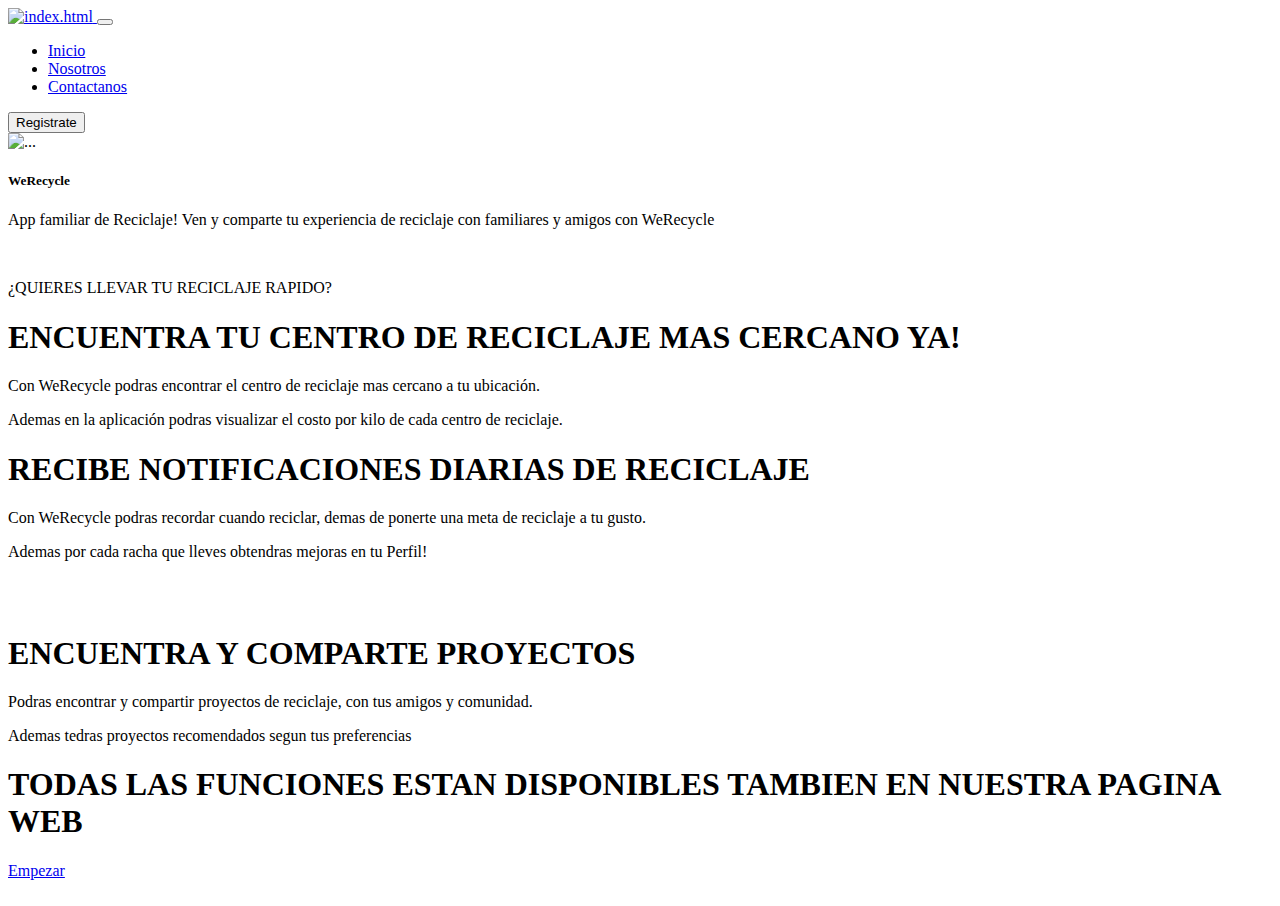
==== public/index.html @ 50270f60 "Add files via upload" ====
<!doctype html>
<html lang="en">
  <head>
    <meta charset="utf-8">
    <meta name="viewport" content="width=device-width, initial-scale=1">
    <title>WeRecycle</title>
    <!--Bootstrap CSS-->
    <link href="https://cdn.jsdelivr.net/npm/bootstrap@5.2.2/dist/css/bootstrap.min.css" rel="stylesheet" integrity="sha384-Zenh87qX5JnK2Jl0vWa8Ck2rdkQ2Bzep5IDxbcnCeuOxjzrPF/et3URy9Bv1WTRi" crossorigin="anonymous">
    <!--Estilo para el index-->
    <link rel="stylesheet" href="css/estilo.css">
    <link rel="preconnect" href="https://fonts.googleapis.com">
    <link rel="preconnect" href="https://fonts.gstatic.com" crossorigin>
    <link href="https://fonts.googleapis.com/css2?family=Nunito:ital,wght@0,300;0,400;0,500;0,600;0,800;1,400;1,500&display=swap" rel="stylesheet">
  </head>
  <body>
    <!-- Menu-->
    <nav class="navbar navbar-expand-lg navbar-dark bg-dark">
        <div class="container">
          <a class="navbar-brand" href="#">
            <img class="logotipo" src="imagenes/log.png" alt="index.html">
          </a>
          <button class="navbar-toggler" type="button" data-bs-toggle="collapse" data-bs-target="#navbarNav" aria-controls="navbarNav" aria-expanded="false" aria-label="Toggle navigation">
            <span class="navbar-toggler-icon"></span>
          </button>
          <div class="collapse navbar-collapse" id="navbarNav">
            <ul class="navbar-nav">
              <li class="nav-item">
                <a class="nav-link active" aria-current="page" href="#">Inicio</a>
              </li>
              <li class="nav-item">
                <a class="nav-link" href="#">Nosotros</a>
              </li>
              <li class="nav-item">
                <a class="nav-link" href="#">Contactanos</a>
              </li>
            </ul>
          </div>
          <form class="d-flex" role="search">
            <button class="btn btn-outline-success" type="submit">Registrate</button> <!--Boton registro-->
          </form>
        </div>
    </nav>

    <!--Slider-->
    
    <div id="carouselExampleSlidesOnly" class="carousel slide" data-bs-ride="carousel">
        <div class="carousel-inner">
          <div class="carousel-item active">
            <img src="imagenes/fondo.png" class="d-block w-100" alt="...">
            <div class="carousel-caption d-none d-md-block">
                <h5>WeRecycle</h5>
                <p>App familiar de Reciclaje! Ven y comparte tu experiencia de reciclaje con familiares y amigos con WeRecycle</p>
            </div>
            </div>
          </div>
         </div>
    </div>
    <!--Main-->
    <main>
        <!--Busqeda de centro-->
        <section id="pantalla-dividida">
            <div class="izquierda">
                <img class ="imagen" src="imagenes/busqueda-logo.png" alt="">
            </div>
            <div class="derecha">
                <p class="texto-bloques">¿QUIERES LLEVAR TU RECICLAJE RAPIDO?</p>
                <h1 class="titulo-bloques">ENCUENTRA TU CENTRO DE RECICLAJE MAS CERCANO YA!</h1>
                <p class="texto-bloques">Con WeRecycle podras encontrar el centro de reciclaje mas cercano a tu ubicación.</p>
                <p class="texto-bloques">Ademas en la aplicación podras visualizar el costo por kilo de cada centro de reciclaje.</p>
            </div>
        </section>
        <!--Notificaciones-->
        <section id="pantalla-dividida">
            <div class="izquierda2">
                <h1 class="titulo-bloques">RECIBE NOTIFICACIONES DIARIAS DE RECICLAJE</h1>
                <p class="texto-bloques">Con WeRecycle podras recordar cuando reciclar, demas de ponerte una meta de reciclaje a tu gusto.</p>
                <p class="texto-bloques">Ademas por cada racha que lleves obtendras mejoras en tu Perfil!</p>
    
            </div>
            <div class="derecha2">
                <img class ="imagen2" src="imagenes/noti.png" alt="">
            </div>
        </section>
        <!--Proyectos-->
        <section id="pantalla-dividida">
            <div class="derecha3">
                <img class ="imagen3" src="imagenes/proyectos.png" alt="">
            </div>
            <div class="izquierda3">
                <h1 class="titulo-bloques">ENCUENTRA Y COMPARTE PROYECTOS</h1>
                <p class="texto-bloques">Podras encontrar y compartir proyectos de reciclaje, con tus amigos y comunidad.</p>
                <p class="texto-bloques">Ademas tedras proyectos recomendados segun tus preferencias</p>
            </div>
        </section>
        <!--Web-->
        <section id="pantalla-dividida">
            <div class="izquierda4">
                <h1 class="titulo-bloques-2">TODAS LAS FUNCIONES ESTAN DISPONIBLES TAMBIEN EN NUESTRA PAGINA WEB</h1>
                <div class="link">                
                    <a class="boton1" href="#">Empezar</a>
                </div>
                
            </div>
            <div class="derecha4">
                <img class ="imagen4" src="imagenes/desk.png" alt="">
            </div>
        </section>
    </main>
    
    <script src="https://cdn.jsdelivr.net/npm/bootstrap@5.2.2/dist/js/bootstrap.bundle.min.js" integrity="sha384-OERcA2EqjJCMA+/3y+gxIOqMEjwtxJY7qPCqsdltbNJuaOe923+mo//f6V8Qbsw3" crossorigin="anonymous"></script>
  </body>
</html>
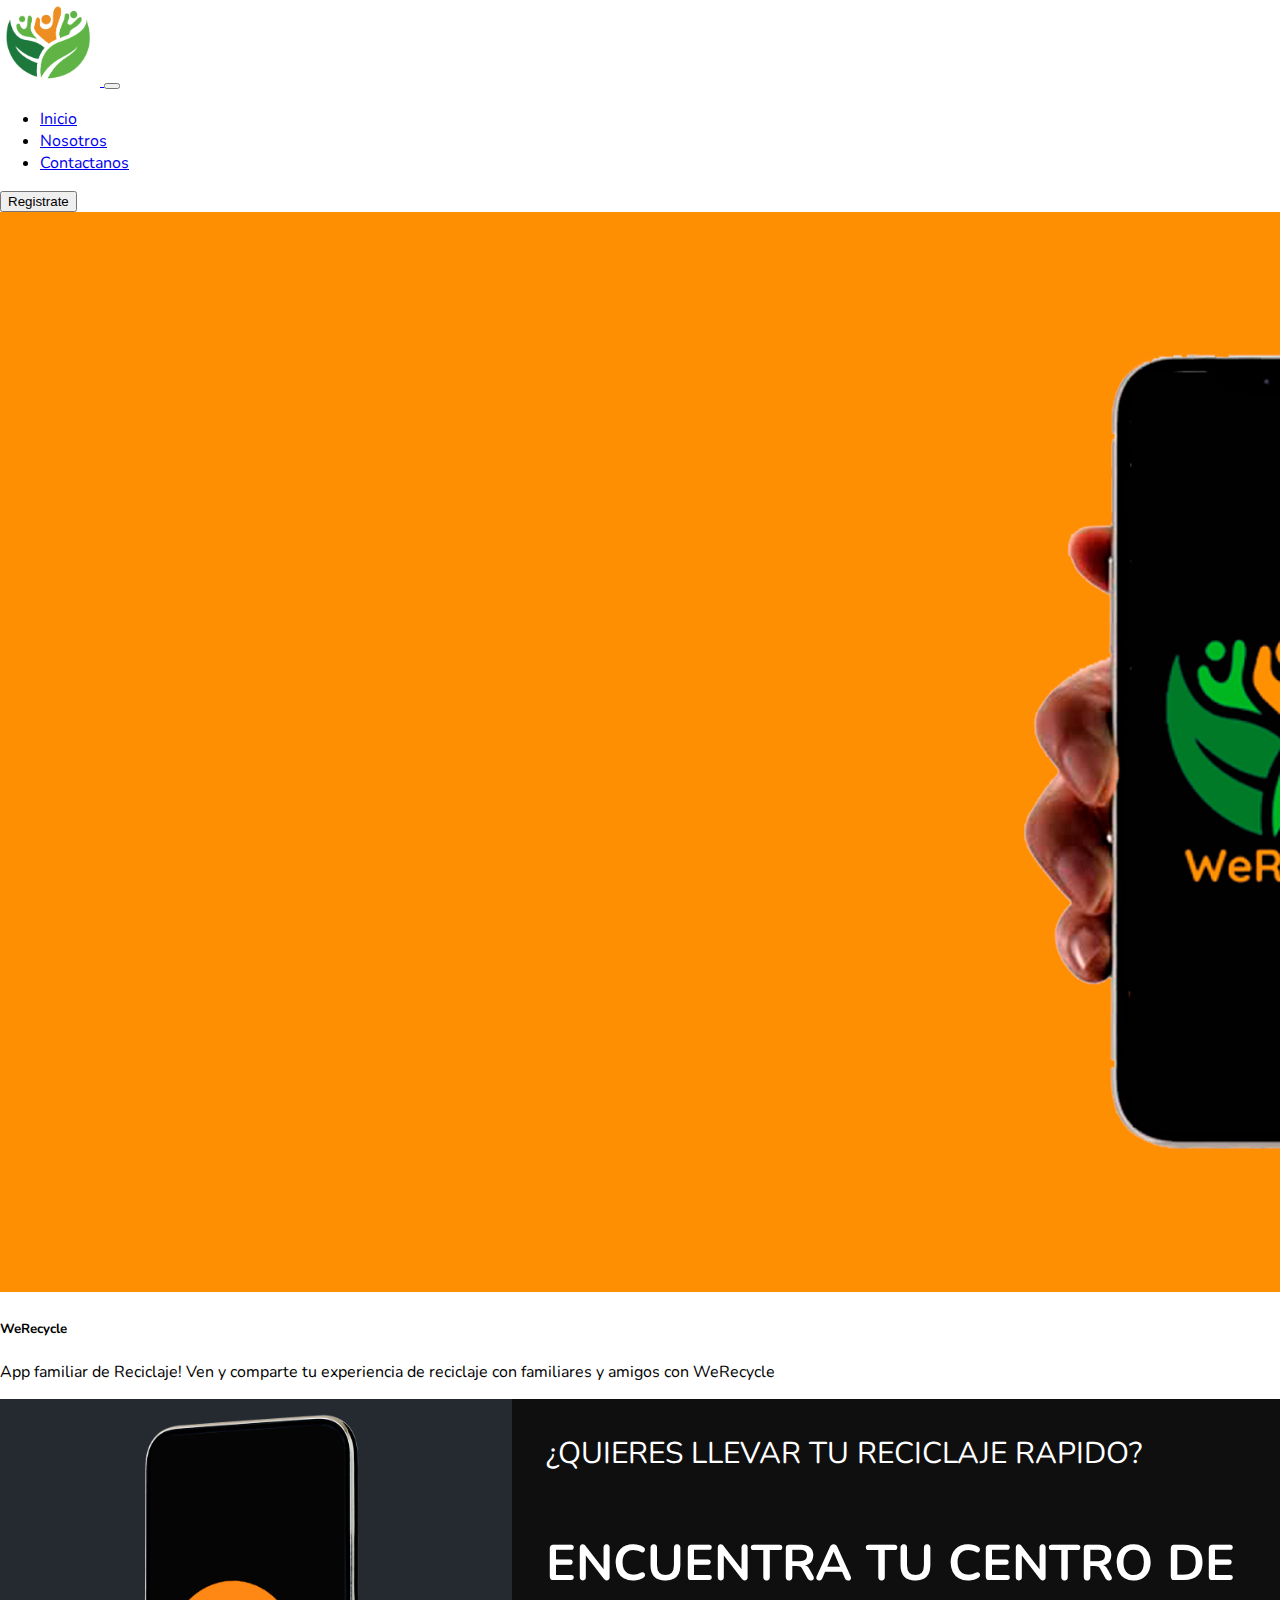
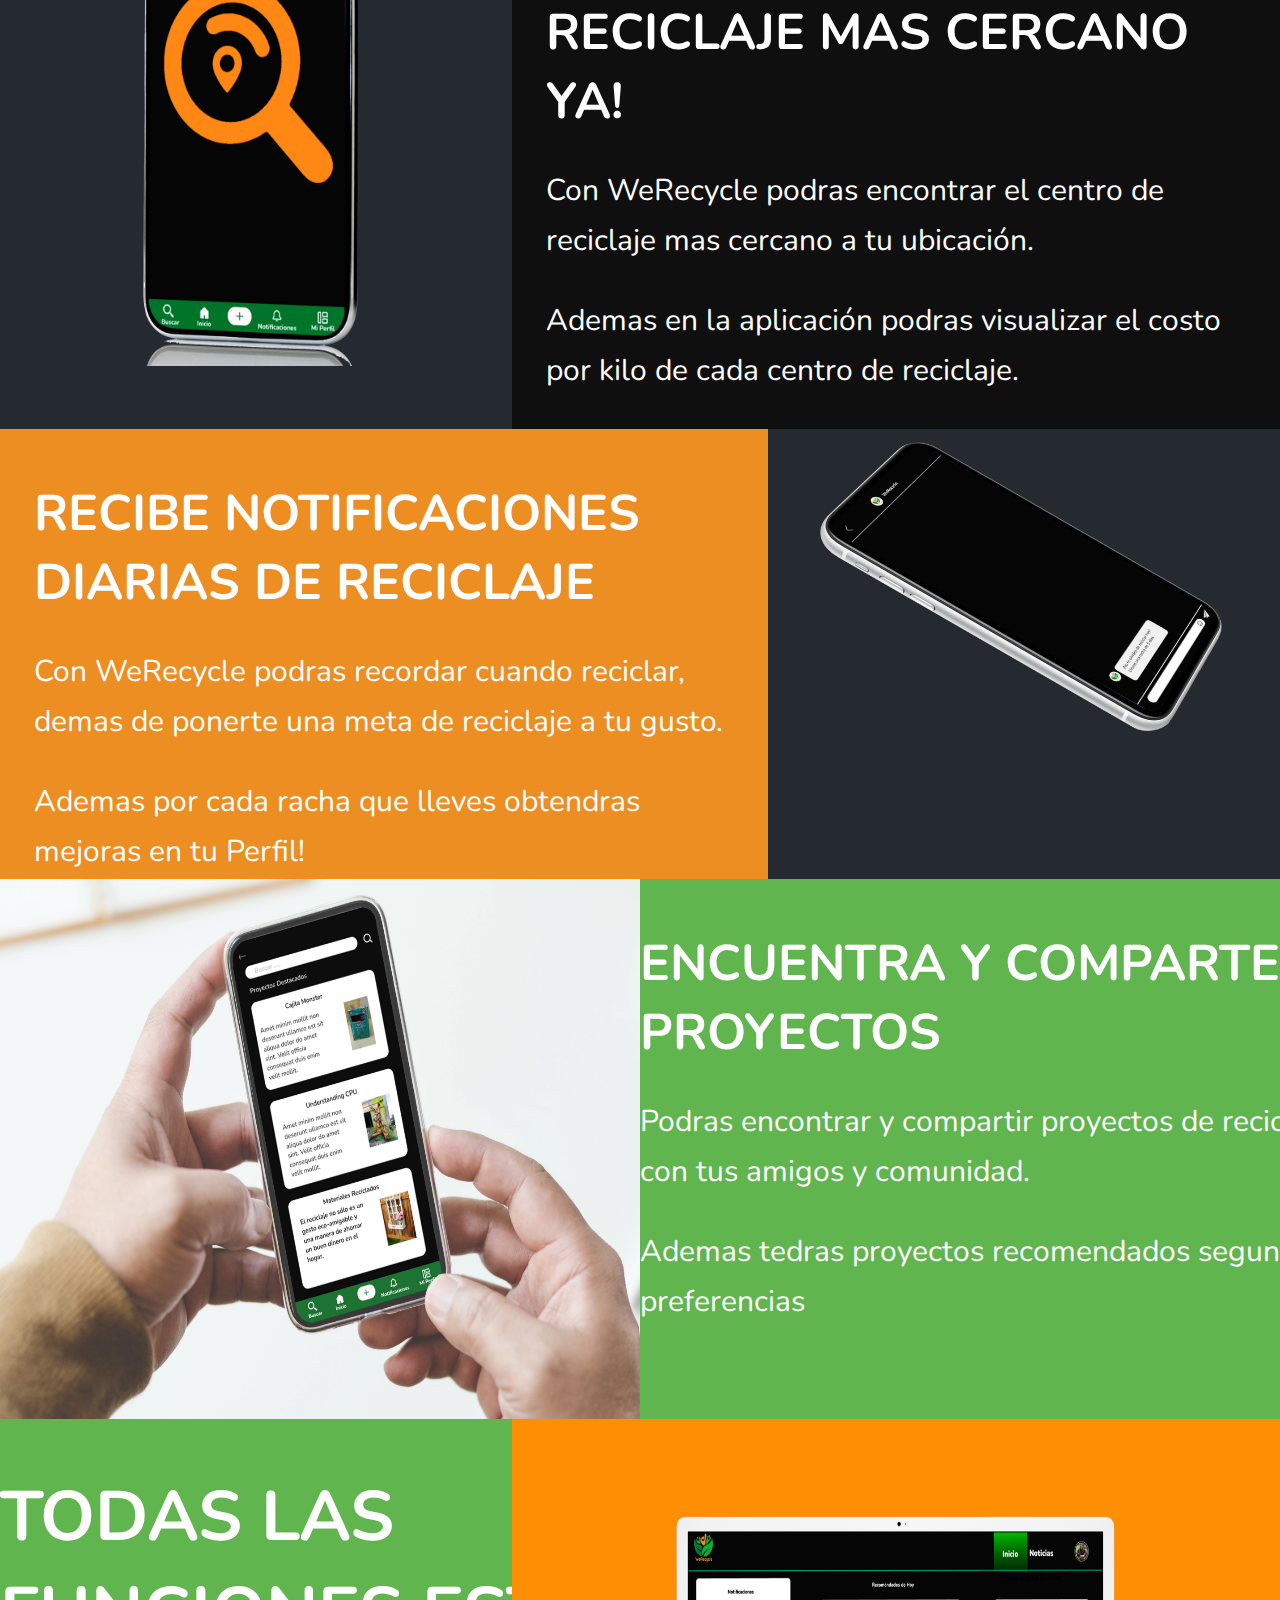
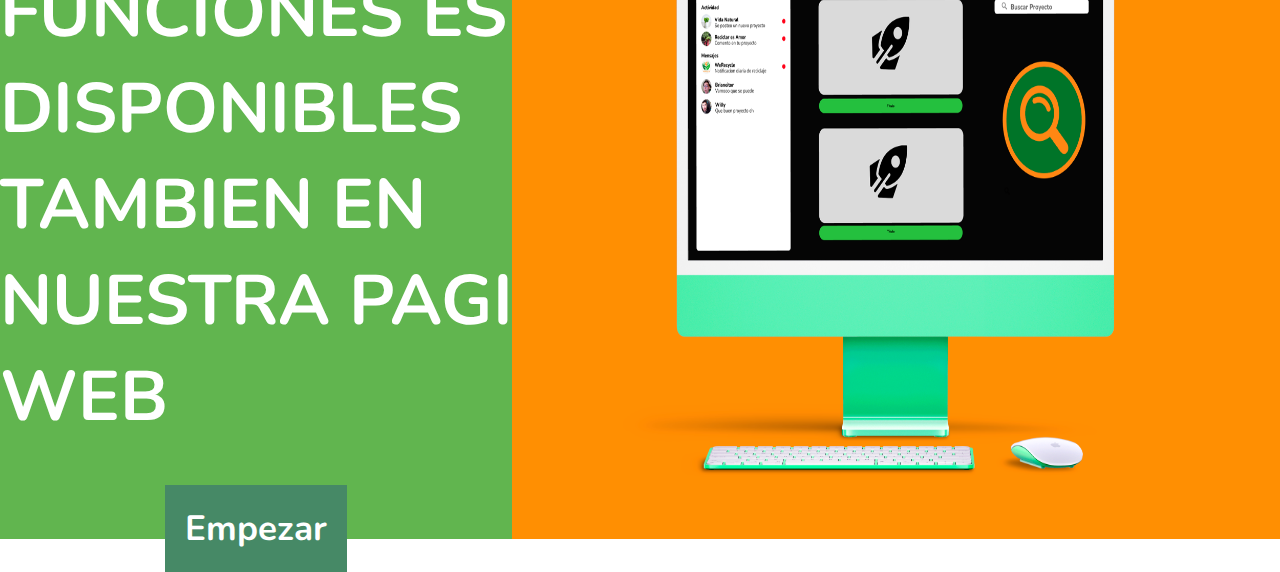
==== commit 4bb510e8: "Update index.html" ====
--- a/public/index.html
+++ b/public/index.html
@@ -7,7 +7,7 @@
     <!--Bootstrap CSS-->
     <link href="https://cdn.jsdelivr.net/npm/bootstrap@5.2.2/dist/css/bootstrap.min.css" rel="stylesheet" integrity="sha384-Zenh87qX5JnK2Jl0vWa8Ck2rdkQ2Bzep5IDxbcnCeuOxjzrPF/et3URy9Bv1WTRi" crossorigin="anonymous">
     <!--Estilo para el index-->
-    <link rel="stylesheet" href="css/estilo.css">
+    <link rel="stylesheet" href="assets/styles/estilo.css">
     <link rel="preconnect" href="https://fonts.googleapis.com">
     <link rel="preconnect" href="https://fonts.gstatic.com" crossorigin>
     <link href="https://fonts.googleapis.com/css2?family=Nunito:ital,wght@0,300;0,400;0,500;0,600;0,800;1,400;1,500&display=swap" rel="stylesheet">
@@ -17,7 +17,7 @@
     <nav class="navbar navbar-expand-lg navbar-dark bg-dark">
         <div class="container">
           <a class="navbar-brand" href="#">
-            <img class="logotipo" src="imagenes/log.png" alt="index.html">
+            <img class="logotipo" src="assets/images/log.png" alt="index.html">
           </a>
           <button class="navbar-toggler" type="button" data-bs-toggle="collapse" data-bs-target="#navbarNav" aria-controls="navbarNav" aria-expanded="false" aria-label="Toggle navigation">
             <span class="navbar-toggler-icon"></span>
@@ -46,7 +46,7 @@
     <div id="carouselExampleSlidesOnly" class="carousel slide" data-bs-ride="carousel">
         <div class="carousel-inner">
           <div class="carousel-item active">
-            <img src="imagenes/fondo.png" class="d-block w-100" alt="...">
+            <img src="assets/images/fondo.png" class="d-block w-100" alt="...">
             <div class="carousel-caption d-none d-md-block">
                 <h5>WeRecycle</h5>
                 <p>App familiar de Reciclaje! Ven y comparte tu experiencia de reciclaje con familiares y amigos con WeRecycle</p>
@@ -60,7 +60,7 @@
         <!--Busqeda de centro-->
         <section id="pantalla-dividida">
             <div class="izquierda">
-                <img class ="imagen" src="imagenes/busqueda-logo.png" alt="">
+                <img class ="imagen" src="assets/images/busqueda-logo.png" alt="">
             </div>
             <div class="derecha">
                 <p class="texto-bloques">¿QUIERES LLEVAR TU RECICLAJE RAPIDO?</p>
@@ -78,13 +78,13 @@
     
             </div>
             <div class="derecha2">
-                <img class ="imagen2" src="imagenes/noti.png" alt="">
+                <img class ="imagen2" src="assets/images/noti.png" alt="">
             </div>
         </section>
         <!--Proyectos-->
         <section id="pantalla-dividida">
             <div class="derecha3">
-                <img class ="imagen3" src="imagenes/proyectos.png" alt="">
+                <img class ="imagen3" src="assets/images/proyectos.png" alt="">
             </div>
             <div class="izquierda3">
                 <h1 class="titulo-bloques">ENCUENTRA Y COMPARTE PROYECTOS</h1>
@@ -102,11 +102,11 @@
                 
             </div>
             <div class="derecha4">
-                <img class ="imagen4" src="imagenes/desk.png" alt="">
+                <img class ="imagen4" src="assets/images/desk.png" alt="">
             </div>
         </section>
     </main>
     
     <script src="https://cdn.jsdelivr.net/npm/bootstrap@5.2.2/dist/js/bootstrap.bundle.min.js" integrity="sha384-OERcA2EqjJCMA+/3y+gxIOqMEjwtxJY7qPCqsdltbNJuaOe923+mo//f6V8Qbsw3" crossorigin="anonymous"></script>
   </body>
-</html>+</html>
--- a/public/assets/styles/estilo.css
+++ b/public/assets/styles/estilo.css
@@ -0,0 +1,138 @@
+@media (prefers-reduced-motion: no-preference) {
+    :root {
+      scroll-behavior: smooth;
+    }
+  }
+body{
+    margin: 0;
+    padding: 0;
+    font-family: "Nunito";
+}
+.logotipo{
+    width: 100px;
+}
+
+.imagen{
+    display: block;
+    width: 50%;
+    height: 90%;
+    position: relative;
+    margin: auto;
+}
+
+.fondo1{
+    background-color: rgb(236, 142, 34);
+}
+
+.imagen2{
+    width: 80%;
+    display: block;
+    margin: auto;
+    
+}
+.imagen3{
+    width: 100%;
+    height:100%;
+    display: block;
+    margin: auto;
+}
+.imagen4{
+    width: 100%;
+    height: 100%;
+    display: block;
+    margin: auto;
+}
+.izquierda{
+    background:rgb(36, 42, 48);
+    height: 70vh;
+    width: 40%;
+}
+.derecha{
+    background-color: rgb(15, 15, 15);
+    background-size: cover;
+    background-position: center;
+    width: 60%;
+    height: 70vh;
+
+}
+.izquierda2{
+    background:rgb(236, 142, 34);
+    height: 50vh;
+    width: 60%;
+}
+.derecha2{
+    background-color: rgb(36, 42, 48);
+    background-size: cover;
+    background-position: center;
+    width: 40%;
+    height: 50vh;
+
+}
+.izquierda3{
+    background:rgb(97, 181, 79);
+    height: 60vh;
+    width: 50%;
+}
+.derecha3{
+    background-color: rgb(36, 42, 48);
+    background-size: cover;
+    background-position: center;
+    width: 50%;
+    height: 60vh;
+
+}
+.izquierda4{
+    background:rgb(97, 181, 79);
+    height: 80vh;
+    width: 40%;
+}
+.derecha4{
+    background-color: rgb(36, 42, 48);
+    background-size: cover;
+    background-position: center;
+    width: 60%;
+    height: 80vh;
+
+}
+#pantalla-dividida{
+    display: flex;
+}
+
+.titulo-bloques{
+    font-size: 50px;
+    color: white;
+    width: 700px;
+    margin: auto;
+    font-weight: bold;
+    margin-top: 50px;
+}
+.texto-bloques{
+    font-size: 30px;
+    color: white;
+    width: 700px;
+    line-height: 50px;
+    margin: auto;
+    margin-top: 30px;
+}
+.titulo-bloques-2{
+    font-size: 70px;
+    color: white;
+    width: 700px;
+    margin: auto;
+    font-weight: bold;
+    margin-top: 50px;
+}
+.link{
+    margin: auto;
+    text-align:center;
+    margin-top: 60px;
+}
+.boton1{
+    background-color: rgb(70, 137, 102);
+    padding: 20px;
+    text-decoration: none;
+    font-size: 35px;
+    color: white;
+    font-weight: bold;
+}
+  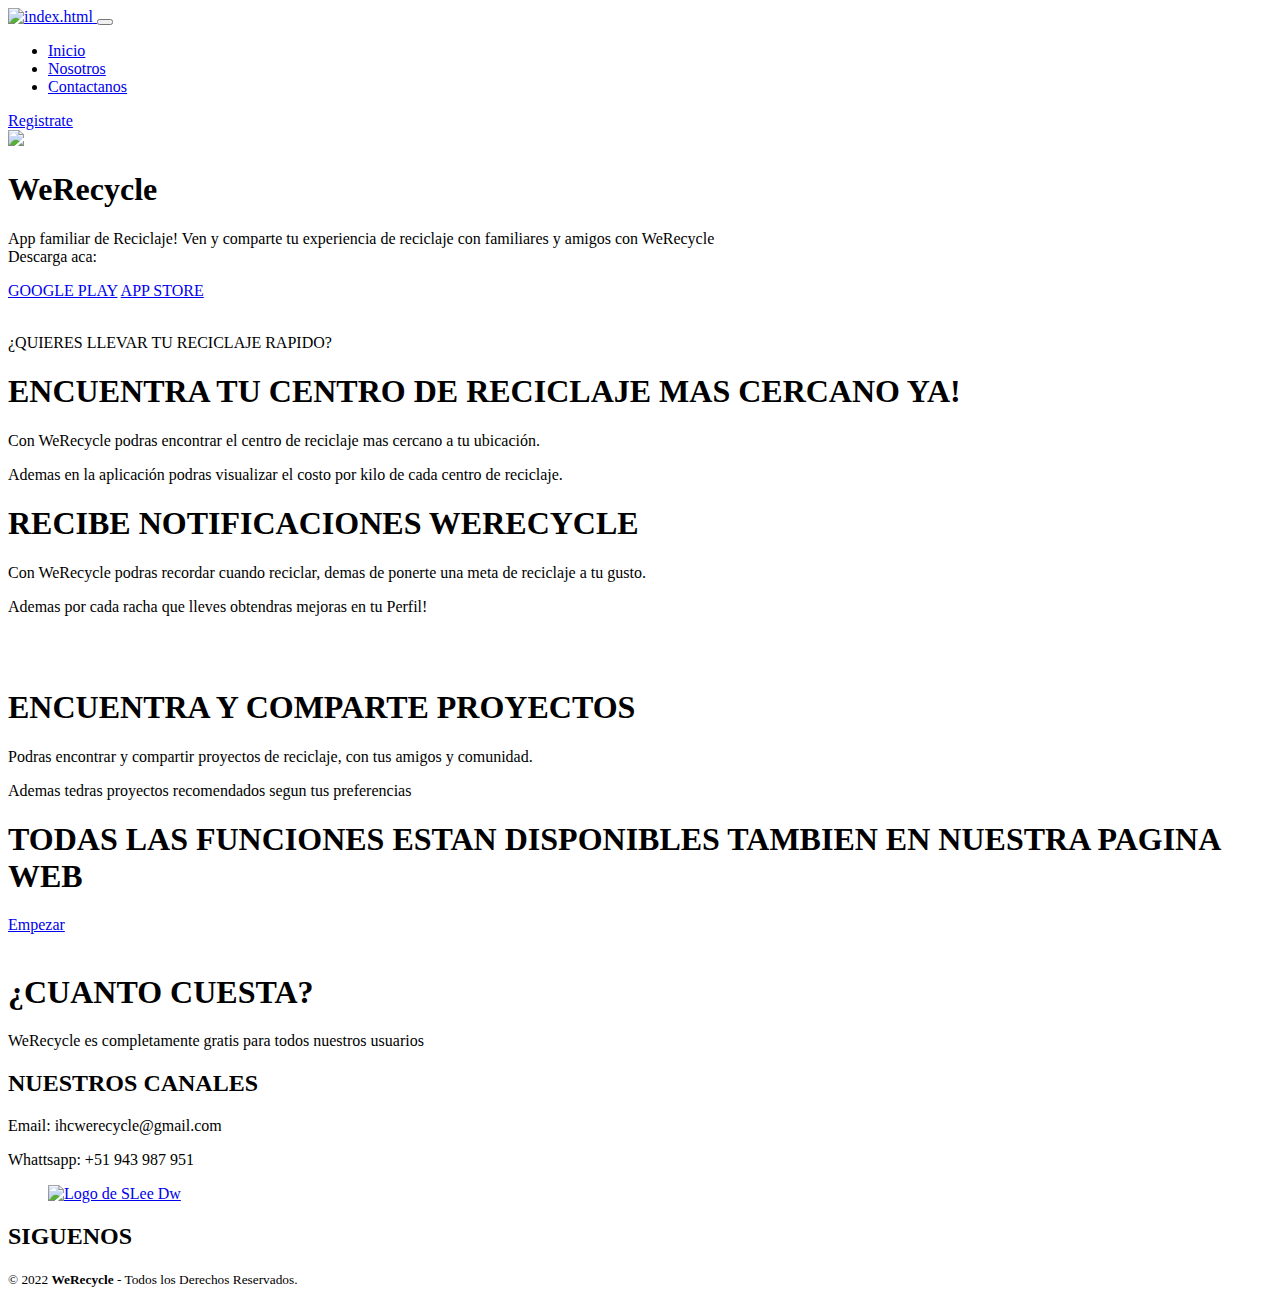
==== commit f0a3e9d8: "Add files via upload" ====
--- a/public/index.html
+++ b/public/index.html
@@ -1,112 +1,193 @@
 <!doctype html>
 <html lang="en">
-  <head>
-    <meta charset="utf-8">
-    <meta name="viewport" content="width=device-width, initial-scale=1">
-    <title>WeRecycle</title>
-    <!--Bootstrap CSS-->
-    <link href="https://cdn.jsdelivr.net/npm/bootstrap@5.2.2/dist/css/bootstrap.min.css" rel="stylesheet" integrity="sha384-Zenh87qX5JnK2Jl0vWa8Ck2rdkQ2Bzep5IDxbcnCeuOxjzrPF/et3URy9Bv1WTRi" crossorigin="anonymous">
-    <!--Estilo para el index-->
-    <link rel="stylesheet" href="assets/styles/estilo.css">
-    <link rel="preconnect" href="https://fonts.googleapis.com">
-    <link rel="preconnect" href="https://fonts.gstatic.com" crossorigin>
-    <link href="https://fonts.googleapis.com/css2?family=Nunito:ital,wght@0,300;0,400;0,500;0,600;0,800;1,400;1,500&display=swap" rel="stylesheet">
-  </head>
-  <body>
-    <!-- Menu-->
-    <nav class="navbar navbar-expand-lg navbar-dark bg-dark">
-        <div class="container">
-          <a class="navbar-brand" href="#">
-            <img class="logotipo" src="assets/images/log.png" alt="index.html">
-          </a>
-          <button class="navbar-toggler" type="button" data-bs-toggle="collapse" data-bs-target="#navbarNav" aria-controls="navbarNav" aria-expanded="false" aria-label="Toggle navigation">
-            <span class="navbar-toggler-icon"></span>
-          </button>
-          <div class="collapse navbar-collapse" id="navbarNav">
-            <ul class="navbar-nav">
-              <li class="nav-item">
-                <a class="nav-link active" aria-current="page" href="#">Inicio</a>
-              </li>
-              <li class="nav-item">
-                <a class="nav-link" href="#">Nosotros</a>
-              </li>
-              <li class="nav-item">
-                <a class="nav-link" href="#">Contactanos</a>
-              </li>
-            </ul>
+
+<head>
+  <meta charset="utf-8">
+  <meta name="viewport" content="width=device-width, initial-scale=1">
+  <title>WeRecycle</title>
+  <!--Bootstrap CSS-->
+  <link href="https://cdn.jsdelivr.net/npm/bootstrap@5.2.2/dist/css/bootstrap.min.css" rel="stylesheet"
+    integrity="sha384-Zenh87qX5JnK2Jl0vWa8Ck2rdkQ2Bzep5IDxbcnCeuOxjzrPF/et3URy9Bv1WTRi" crossorigin="anonymous">
+  <!--Estilo para el index-->
+  <link rel="stylesheet" href="css/estilo.css">
+  <link rel="preconnect" href="https://fonts.googleapis.com">
+  <link rel="preconnect" href="https://fonts.gstatic.com" crossorigin>
+  <link rel="stylesheet" href="https://cdn.jsdelivr.net/npm/bootstrap-icons@1.8.1/font/bootstrap-icons.css">
+  <script src="https://kit.fontawesome.com/eb496ab1a0.js" crossorigin="anonymous"></script>
+  <link
+    href="https://fonts.googleapis.com/css2?family=Nunito:ital,wght@0,300;0,400;0,500;0,600;0,800;1,400;1,500&display=swap"
+    rel="stylesheet">
+    
+</head>
+
+<body>
+  <!-- Menu-->
+  <nav class="navbar navbar-expand-lg navbar-dark bg-dark">
+    <div class="container">
+      <a class="navbar-brand" href="index.html">
+        <img class="logotipo" src="imagenes/log.png" alt="index.html">
+      </a>
+      <button class="navbar-toggler" type="button" data-bs-toggle="collapse" data-bs-target="#navbarNav"
+        aria-controls="navbarNav" aria-expanded="false" aria-label="Toggle navigation">
+        <span class="navbar-toggler-icon"></span>
+      </button>
+      <div class="collapse navbar-collapse" id="navbarNav">
+        <ul class="navbar-nav">
+          <li class="nav-item">
+            <a class="nav-link active" aria-current="page" href="index.html">Inicio</a>
+          </li>
+          <li class="nav-item">
+            <a class="nav-link" href="nosotros.html">Nosotros</a>
+          </li>
+          <li class="nav-item">
+            <a class="nav-link" href="contactanos.html">Contactanos</a>
+          </li>
+        </ul>
+      </div>
+      <form class="d-flex" role="search">
+        <a class="btn btn-success" href="sesion.html" type="button">Registrate</a>
+        <!--Boton registro-->
+      </form>
+    </div>
+  </nav>
+
+  <!--Slider-->
+
+  <main class="main">
+    <section class="main__grid">
+
+      <picture class="main__picture">
+        <source srcset="imagenes/logo-celular2.png" class="main__img" media="(min-width:800px)">
+        <img src="imagenes/logo-celular.png" class="main__img">
+
+      </picture>
+
+      <article class="main__article">
+
+        <div class="main__texts">
+
+          <h1 class="main__title"> WeRecycle</h1>
+          <p class="main__paragraph"> App familiar de Reciclaje!
+            Ven y comparte tu experiencia de reciclaje con familiares y amigos con WeRecycle<br>Descarga aca:
+          </p>
+          <a href="#" class="googleplay">GOOGLE PLAY</a>
+          <a href="#" class="appstore">APP STORE</a>
+        </div>
+        <!--
+        <div class="main__brands">
+
+          <img src="./images/client-databiz.svg" class="main__brand">
+          <img src="./images/client-audiophile.svg" class="main__brand">
+          <img src="./images/client-meet.svg" class="main__brand">
+          <img src="./images/client-maker.svg" class="main__brand">
+
+        </div>
+        -->
+      </article>
+
+    </section>
+  </main>
+  <!--Main-->
+  <main>
+    <!--Busqeda de centro-->
+    <section id="pantalla-dividida">
+      <div class="izquierda">
+        <img class="imagen" src="imagenes/busqueda-logo.png" alt="">
+      </div>
+      <div class="derecha">
+        <div class = "centro">
+        <p class="texto-bloques">¿QUIERES LLEVAR TU RECICLAJE RAPIDO?</p>
+        <h1 class="titulo-bloques">ENCUENTRA TU CENTRO DE RECICLAJE MAS CERCANO YA!</h1>
+        <p class="texto-bloques">Con WeRecycle podras encontrar el centro de reciclaje mas cercano a tu ubicación.</p>
+        <p class="texto-bloques">Ademas en la aplicación podras visualizar el costo por kilo de cada centro de
+          reciclaje.</p>
+        </div>
+      </div>
+    </section>
+    <!--Notificaciones-->
+    <section id="pantalla-dividida">
+      <div class="izquierda2">
+        <div class="centro">
+        <h1 class="titulo-bloques">RECIBE NOTIFICACIONES WERECYCLE</h1>
+        <p class="texto-bloques">Con WeRecycle podras recordar cuando reciclar, demas de ponerte una meta de reciclaje a
+          tu gusto.</p>
+        <p class="texto-bloques">Ademas por cada racha que lleves obtendras mejoras en tu Perfil!</p>
+      </div>
+      </div>
+      <div class="derecha2">
+        <img class="imagen2" src="imagenes/noti.png" alt="">
+      </div>
+    </section>
+    <!--Proyectos-->
+    <section id="pantalla-dividida">
+      <div class="derecha3">
+        <img class="imagen3" src="imagenes/proyectos.png" alt="">
+      </div>
+      <div class="izquierda3">
+        <div class="centro">
+        <h1 class="titulo-bloques">ENCUENTRA Y COMPARTE PROYECTOS</h1>
+        <p class="texto-bloques">Podras encontrar y compartir proyectos de reciclaje, con tus amigos y comunidad.</p>
+        <p class="texto-bloques">Ademas tedras proyectos recomendados segun tus preferencias</p>
+        </div>
+      </div>
+    </section>
+    <!--Web-->
+    <section id="pantalla-dividida">
+      <div class="izquierda4">
+        <div class="centro-2">
+        <h1 class="titulo-bloques-2">TODAS LAS FUNCIONES ESTAN DISPONIBLES TAMBIEN EN NUESTRA PAGINA WEB</h1>
+        <div class="link">
+          <a class="boton1" href="sesion.html">Empezar</a>
+        </div>
+        </div>
+
+      </div>
+      <div class="derecha4">
+        <img class="imagen4" src="imagenes/desk.png" alt="">
+      </div>
+    </section>
+    <!--Gratis-->
+    <section class="free">
+      <div class="contenedor">
+        <div class="centrar">
+          <h1 class="titulo-bloque">¿CUANTO CUESTA?</h1>
+          <p class="texto-bloque">WeRecycle es completamente gratis para todos nuestros usuarios</p>
+        </div>
+      </div>
+    </section>
+  </main>
+  <!--::::Pie de Pagina::::::-->
+<footer class="pie-pagina">
+  <div class="grupo-1">
+      <div class="box">
+          <h2>NUESTROS CANALES</h2>
+          <p>Email: ihcwerecycle@gmail.com</p>
+          <p>Whattsapp: +51 943 987 951</p>
+      </div>
+      <div class="box">
+          <figure>
+              <a href="#">
+                  <img src="imagenes/log.png" alt="Logo de SLee Dw">
+              </a>
+          </figure>
+      </div>
+      <div class="box">
+          <h2>SIGUENOS</h2>
+          <div class="red-social">
+              <a href="#" class="fa fa-facebook"></a>
+              <a href="#" class="fa fa-instagram"></a>
+              <a href="#" class="fa fa-twitter"></a>
+              <a href="#" class="fa fa-youtube"></a>
           </div>
-          <form class="d-flex" role="search">
-            <button class="btn btn-outline-success" type="submit">Registrate</button> <!--Boton registro-->
-          </form>
-        </div>
-    </nav>
+      </div>
+  </div>
+  <div class="grupo-2">
+      <small>&copy; 2022 <b>WeRecycle</b> - Todos los Derechos Reservados.</small>
+  </div>
+</footer>
+  <script src="https://cdn.jsdelivr.net/npm/bootstrap@5.2.2/dist/js/bootstrap.bundle.min.js"
+    integrity="sha384-OERcA2EqjJCMA+/3y+gxIOqMEjwtxJY7qPCqsdltbNJuaOe923+mo//f6V8Qbsw3"
+    crossorigin="anonymous"></script>
+</body>
 
-    <!--Slider-->
-    
-    <div id="carouselExampleSlidesOnly" class="carousel slide" data-bs-ride="carousel">
-        <div class="carousel-inner">
-          <div class="carousel-item active">
-            <img src="assets/images/fondo.png" class="d-block w-100" alt="...">
-            <div class="carousel-caption d-none d-md-block">
-                <h5>WeRecycle</h5>
-                <p>App familiar de Reciclaje! Ven y comparte tu experiencia de reciclaje con familiares y amigos con WeRecycle</p>
-            </div>
-            </div>
-          </div>
-         </div>
-    </div>
-    <!--Main-->
-    <main>
-        <!--Busqeda de centro-->
-        <section id="pantalla-dividida">
-            <div class="izquierda">
-                <img class ="imagen" src="assets/images/busqueda-logo.png" alt="">
-            </div>
-            <div class="derecha">
-                <p class="texto-bloques">¿QUIERES LLEVAR TU RECICLAJE RAPIDO?</p>
-                <h1 class="titulo-bloques">ENCUENTRA TU CENTRO DE RECICLAJE MAS CERCANO YA!</h1>
-                <p class="texto-bloques">Con WeRecycle podras encontrar el centro de reciclaje mas cercano a tu ubicación.</p>
-                <p class="texto-bloques">Ademas en la aplicación podras visualizar el costo por kilo de cada centro de reciclaje.</p>
-            </div>
-        </section>
-        <!--Notificaciones-->
-        <section id="pantalla-dividida">
-            <div class="izquierda2">
-                <h1 class="titulo-bloques">RECIBE NOTIFICACIONES DIARIAS DE RECICLAJE</h1>
-                <p class="texto-bloques">Con WeRecycle podras recordar cuando reciclar, demas de ponerte una meta de reciclaje a tu gusto.</p>
-                <p class="texto-bloques">Ademas por cada racha que lleves obtendras mejoras en tu Perfil!</p>
-    
-            </div>
-            <div class="derecha2">
-                <img class ="imagen2" src="assets/images/noti.png" alt="">
-            </div>
-        </section>
-        <!--Proyectos-->
-        <section id="pantalla-dividida">
-            <div class="derecha3">
-                <img class ="imagen3" src="assets/images/proyectos.png" alt="">
-            </div>
-            <div class="izquierda3">
-                <h1 class="titulo-bloques">ENCUENTRA Y COMPARTE PROYECTOS</h1>
-                <p class="texto-bloques">Podras encontrar y compartir proyectos de reciclaje, con tus amigos y comunidad.</p>
-                <p class="texto-bloques">Ademas tedras proyectos recomendados segun tus preferencias</p>
-            </div>
-        </section>
-        <!--Web-->
-        <section id="pantalla-dividida">
-            <div class="izquierda4">
-                <h1 class="titulo-bloques-2">TODAS LAS FUNCIONES ESTAN DISPONIBLES TAMBIEN EN NUESTRA PAGINA WEB</h1>
-                <div class="link">                
-                    <a class="boton1" href="#">Empezar</a>
-                </div>
-                
-            </div>
-            <div class="derecha4">
-                <img class ="imagen4" src="assets/images/desk.png" alt="">
-            </div>
-        </section>
-    </main>
-    
-    <script src="https://cdn.jsdelivr.net/npm/bootstrap@5.2.2/dist/js/bootstrap.bundle.min.js" integrity="sha384-OERcA2EqjJCMA+/3y+gxIOqMEjwtxJY7qPCqsdltbNJuaOe923+mo//f6V8Qbsw3" crossorigin="anonymous"></script>
-  </body>
-</html>
+</html>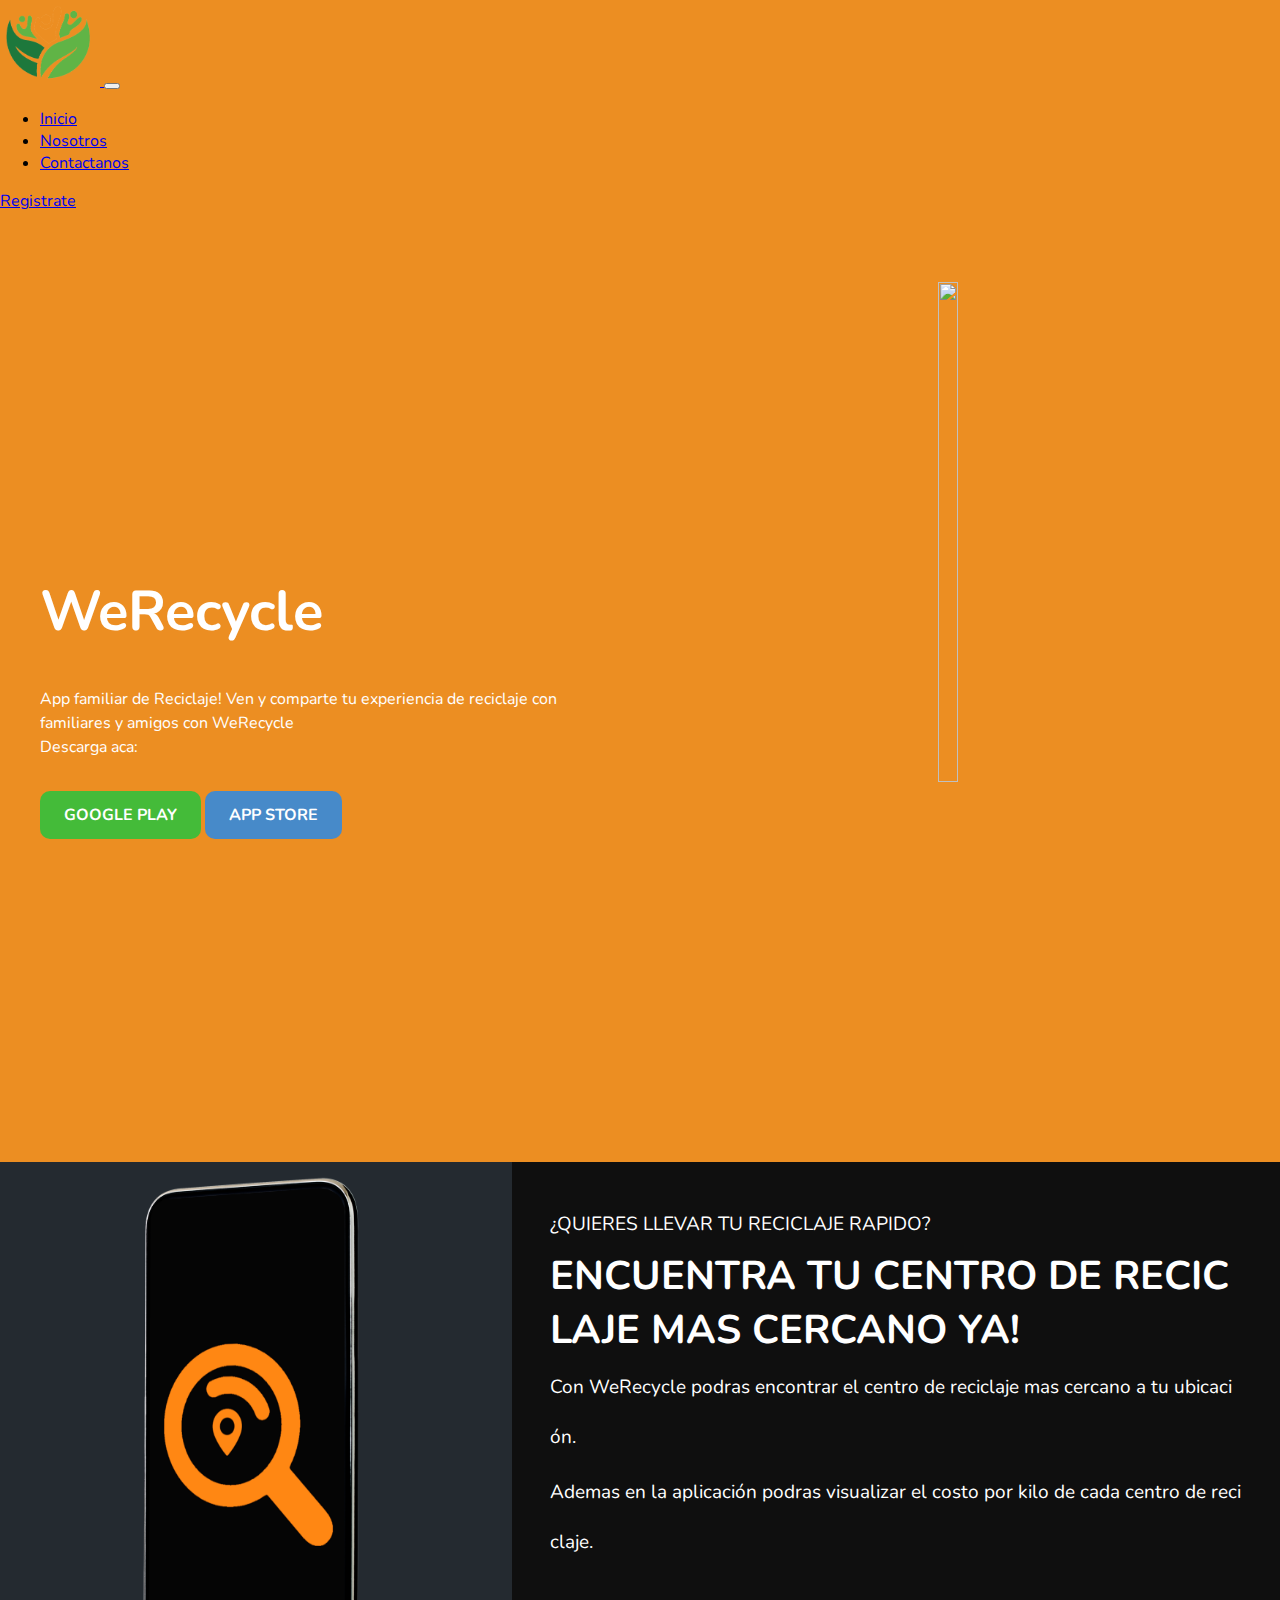
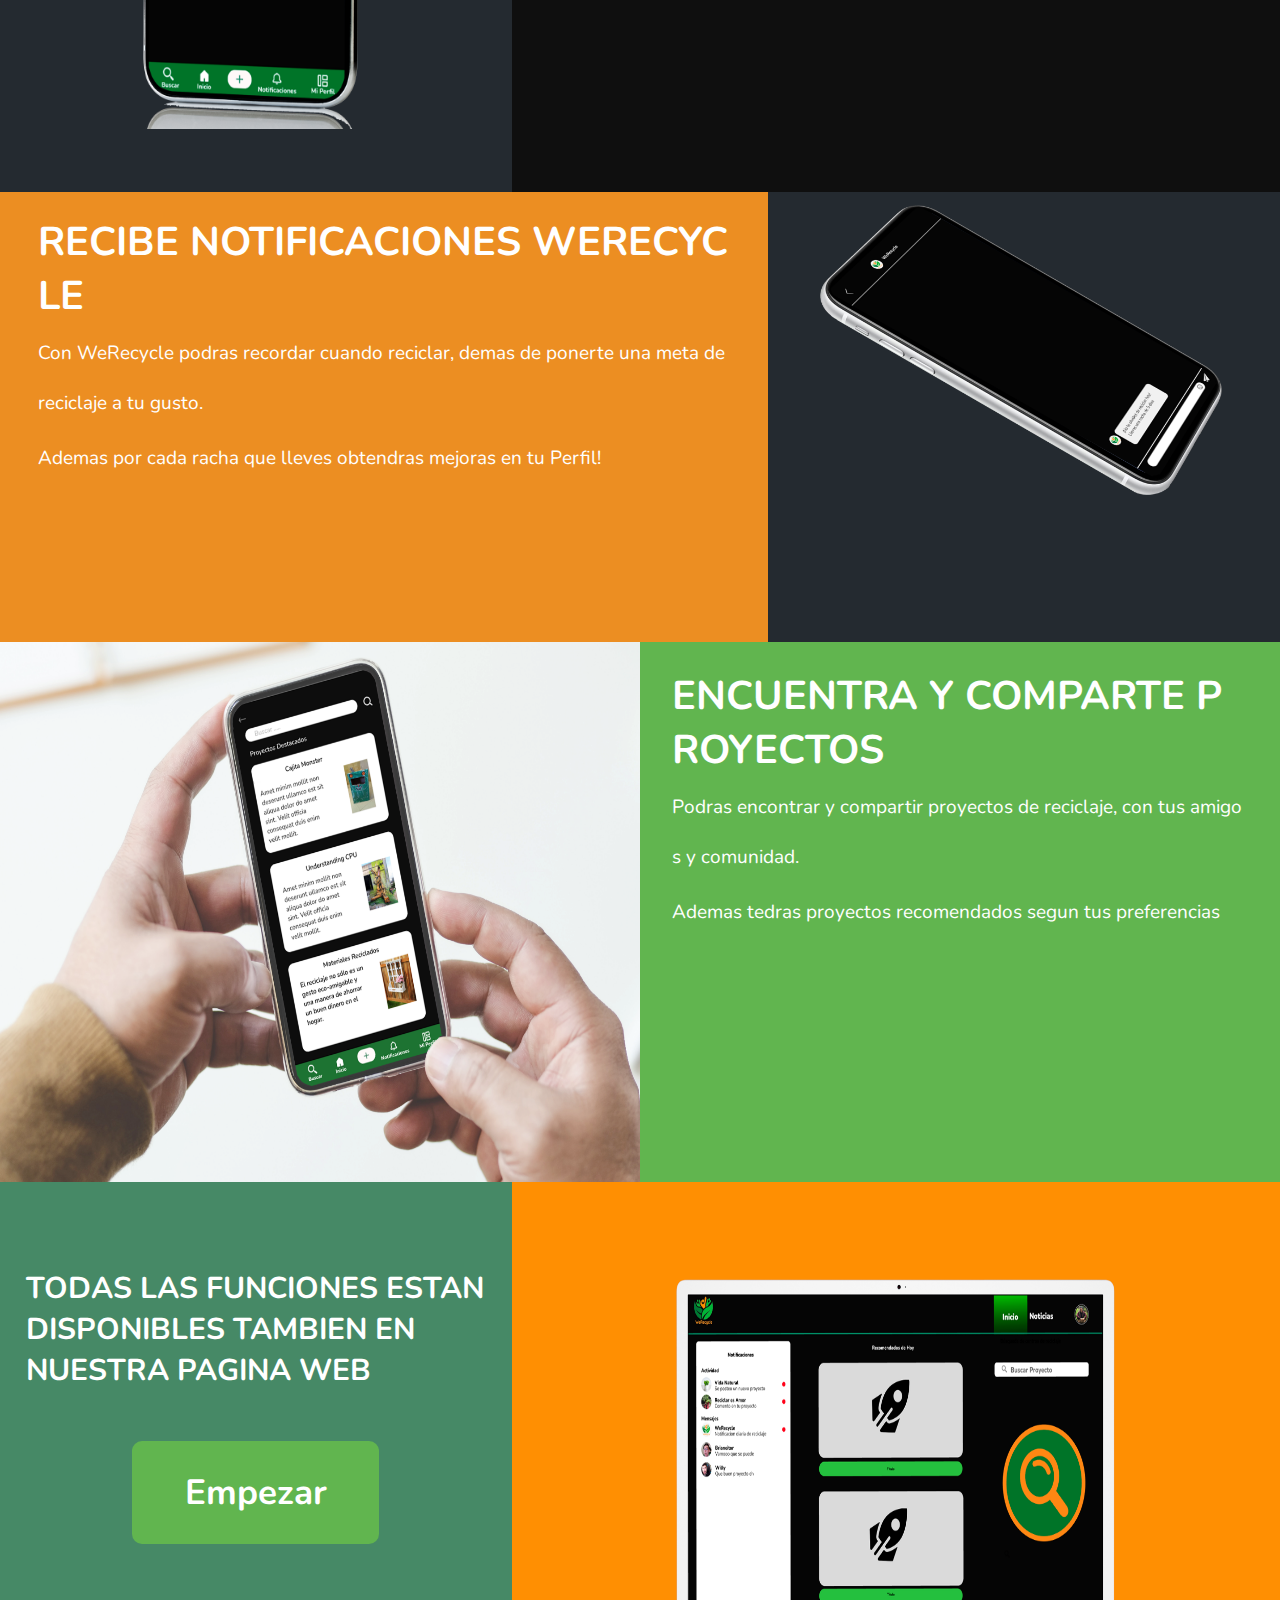
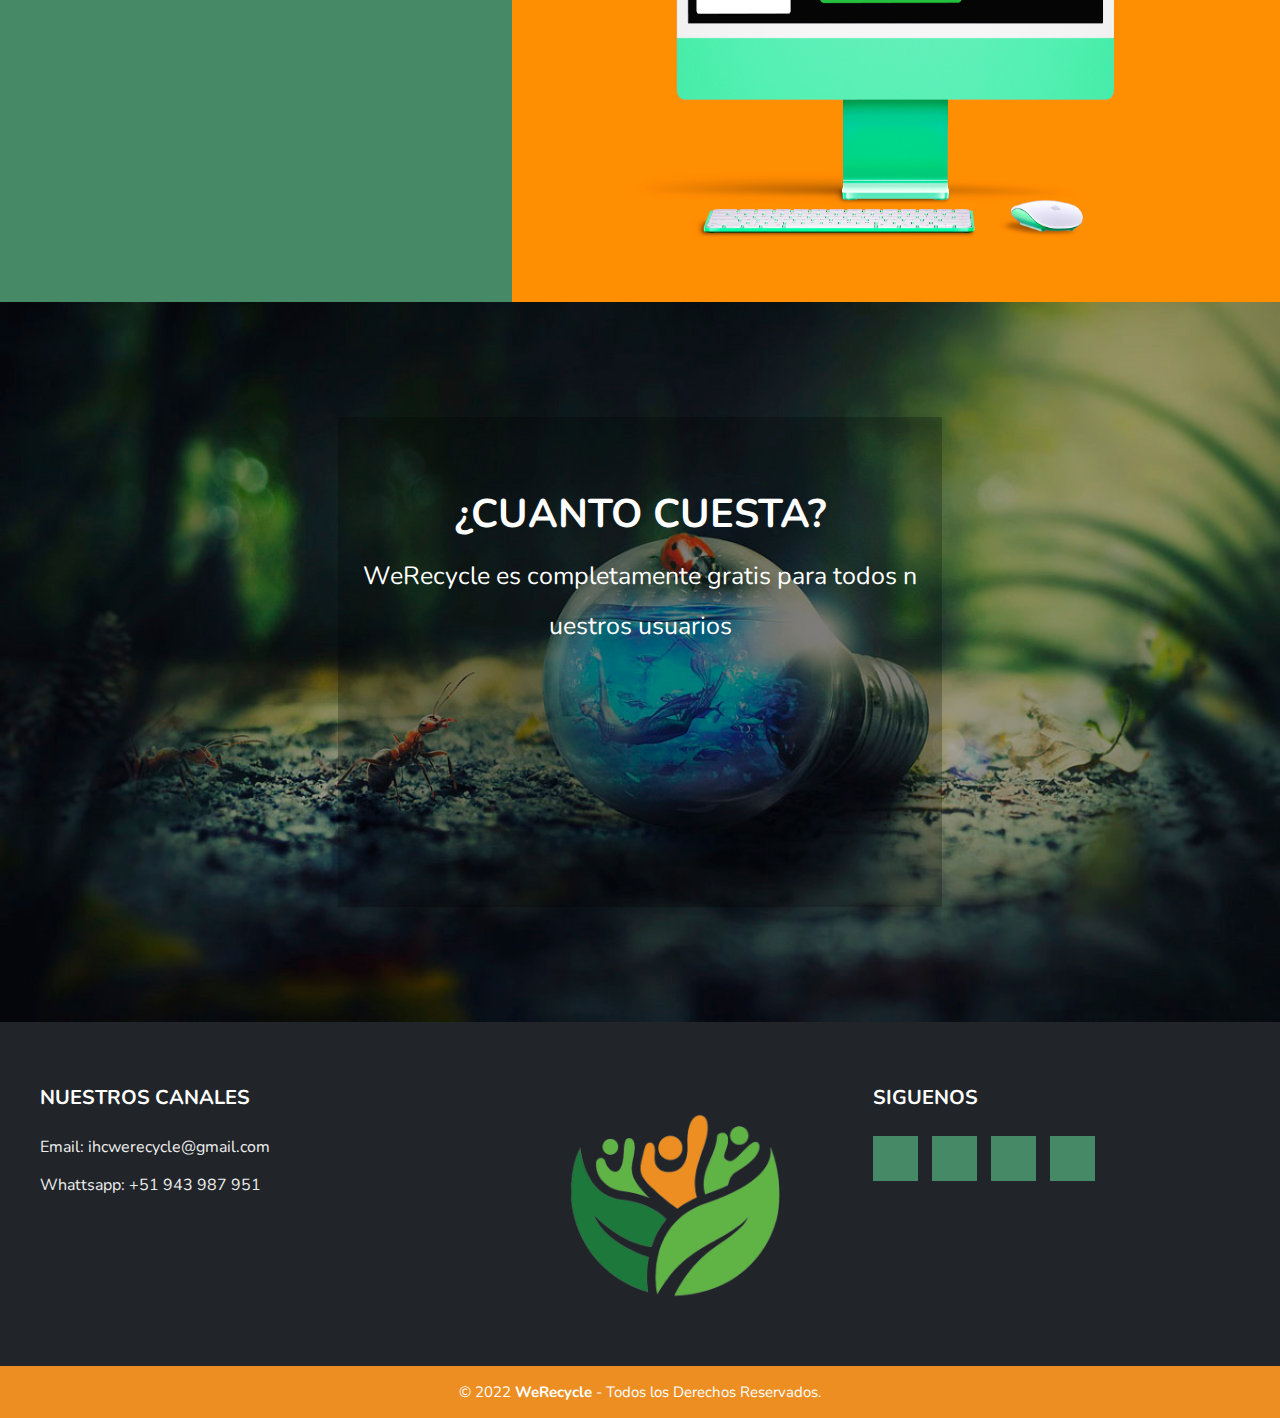
==== commit 9bbf8117: "Update index.html" ====
--- a/public/index.html
+++ b/public/index.html
@@ -73,16 +73,6 @@
           <a href="#" class="googleplay">GOOGLE PLAY</a>
           <a href="#" class="appstore">APP STORE</a>
         </div>
-        <!--
-        <div class="main__brands">
-
-          <img src="./images/client-databiz.svg" class="main__brand">
-          <img src="./images/client-audiophile.svg" class="main__brand">
-          <img src="./images/client-meet.svg" class="main__brand">
-          <img src="./images/client-maker.svg" class="main__brand">
-
-        </div>
-        -->
       </article>
 
     </section>
@@ -190,4 +180,4 @@
     crossorigin="anonymous"></script>
 </body>
 
-</html>+</html>
--- a/public/css/estilo.css
+++ b/public/css/estilo.css
@@ -0,0 +1,502 @@
+@media (prefers-reduced-motion: no-preference) {
+    :root {
+      scroll-behavior: smooth;
+    }
+}
+
+div{
+    white-space: break-word;
+}
+
+/*Pagina inicial*/
+
+.main__grid{
+    overflow: hidden;
+
+    display: grid;
+    grid-template-columns: 5% 1fr 5%;
+    grid-template-areas:
+    "img img img"
+    ".   text . ";
+}
+
+.main__article{
+    padding: 56px 0;
+    text-align: center;
+    grid-area: text;
+}
+
+.main__title{
+    font-size: 2rem;
+    color: white;
+}
+
+.main__paragraph{
+    line-height: 1.5;
+    margin: 1.5em 0;
+    color: white;
+}
+
+.googleplay{
+    background-color: rgb(68, 187, 57);
+    color: #fff;
+    display: inline-block;
+    padding: .8em 1.5em;
+    border-radius: 10px;
+    text-decoration: none;
+    font-weight: 700;
+}
+.appstore{
+    background-color: rgb(71, 138, 201);
+    color: #fff;
+    display: inline-block;
+    padding: .8em 1.5em;
+    border-radius: 10px;
+    text-decoration: none;
+    font-weight: 700;
+}
+
+.main__picture{
+    grid-area: img;
+    max-width: 400px;
+    margin: 0 auto;
+}
+
+.main__img{
+    width: 100%;
+}
+
+.main__brands{
+    display: grid;
+    gap: 1em;
+    grid-auto-flow: column;
+    grid-auto-columns: minmax(30px, 100px);
+    align-items: center;
+    justify-content: space-between;
+    margin: 40px 0 80px;
+}
+
+.main__brand{
+    width: 100%;
+}
+
+@media (min-width:768px) {
+    .main__grid{
+        margin: 0 auto;
+        max-width: 1200px;
+        width: 100%;
+        height: 90vh;
+        gap: 2em;
+        grid-template-columns: 1fr 1fr;
+        grid-template-areas:
+        "text img";
+
+        padding: 70px 0;
+    }
+
+    .main__picture{
+        max-height: 500px;
+    }
+
+    .main__img{
+        height: 100%;
+    }
+
+    .main__article{
+        text-align: left;
+        padding: 0;
+        display: flex;
+        flex-direction: column;
+    }
+
+    .main__brands{
+        margin: auto 0 0 0;
+    }
+    
+
+    .main__texts{
+        margin: auto 0;
+    }
+
+    .main__title{
+        font-size: 3.5rem;
+    }
+
+    .main__paragraph{
+        margin: 2em 0;
+    }
+}
+/*termina pagina inicial*/
+
+@media screen and (min-width:800px) {
+    .izquierda{
+        background:rgb(36, 42, 48);
+        height: 70vh;
+        width: 40%;
+    }
+    .derecha{
+        background-color: rgb(15, 15, 15);
+        background-size: cover;
+        background-position: center;
+        width: 60%;
+        height: 70vh;
+        position: relative;
+        display: grid;
+        place-items: center;
+    
+    }
+    .izquierda2{
+        background:rgb(236, 142, 34);
+        height: 50vh;
+        width: 60%;
+        position: relative;
+        display: grid;
+        place-items: center;
+    }
+    .derecha2{
+        background-color: rgb(36, 42, 48);
+        background-size: cover;
+        background-position: center;
+        width: 40%;
+        height: 50vh;
+    
+    }
+    .izquierda3{
+        background:rgb(97, 181, 79);
+        height: 60vh;
+        width: 50%;
+        position: relative;
+        display: grid;
+        place-items: center;
+    }
+    .derecha3{
+        background-color: rgb(36, 42, 48);
+        background-size: cover;
+        background-position: center;
+        width: 50%;
+        height: 60vh;
+    }
+    .izquierda4{
+        background:rgb(70, 137, 102);
+        height: 80vh;
+        width: 40%;
+        position: relative;
+        display: grid;
+        place-items: center;
+    }
+    .derecha4{
+        background-color: rgb(36, 42, 48);
+        background-size: cover;
+        background-position: center;
+        width: 60%;
+        height: 80vh;
+    
+    }
+    #pantalla-dividida{
+        display: flex;
+    }
+}
+
+@media screen and (max-width: 801px){
+    #pantalla-dividida{
+        display:contents;
+    }
+    .izquierda{
+        background:rgb(36, 42, 48);
+        height: 70vh;
+        width: 100%;
+    }
+    .derecha{
+        background-color: rgb(15, 15, 15);
+        background-size: cover;
+        background-position: center;
+        width: 100%;
+        height: 70vh;
+    }
+    .izquierda2{
+        background:rgb(236, 142, 34);
+        height: 50vh;
+        width: 100%;
+        position: relative;
+        display: grid;
+        place-items: center;
+    }
+    .derecha2{
+        background-color: rgb(36, 42, 48);
+        background-size: cover;
+        background-position: center;
+        width: 100%;
+        height: 50vh;
+    }
+    .izquierda3{
+        background:rgb(97, 181, 79);
+        height: 60vh;
+        width: 100%;
+        position: relative;
+        display: grid;
+        place-items: center;
+    }
+    .derecha3{
+        background-color: rgb(36, 42, 48);
+        background-size: cover;
+        background-position: center;
+        width: 100%;
+        height: 60vh;
+    }
+    .izquierda4{
+        background:rgb(70, 137, 102);
+        height: 80vh;
+        width: 100%;
+        position: relative;
+        display: grid;
+        place-items: center;
+    }
+    .derecha4{
+        background-color: rgb(36, 42, 48);
+        background-size: cover;
+        background-position: center;
+        width: 100%;
+        height: 80vh;
+    
+    }
+
+}
+
+body{
+    margin: 0;
+    padding: 0;
+    font-family: "Nunito";
+    background-color: rgb(236, 142, 34);
+    text-decoration: none;
+}
+.logotipo{
+    width: 100px;
+}
+
+.imagen{
+    display: block;
+    width: 50%;
+    height: 90%;
+    position: relative;
+    margin: auto;
+}
+
+.fondo1{
+    background-color: rgb(236, 142, 34);
+}
+
+.imagen2{
+    width: 80%;
+    display: block;
+    margin: auto;
+    
+}
+.imagen3{
+    width: 100%;
+    height:100%;
+    display: block;
+    margin: auto;
+}
+.imagen4{
+    width: 100%;
+    height: 100%;
+    display: block;
+    margin: auto;
+}
+
+.titulo-bloques{
+    font-size: 52px;
+    color: white;
+    margin: auto;
+    font-weight: bold;
+}
+
+.texto-bloques{
+    font-size: 30px;
+    color: white;
+    line-height: 50px;
+    margin: auto;
+    margin-top: 5px;
+}
+.titulo-bloques-2{
+    font-size: 40px;
+    color: white;
+    margin: auto;
+    font-weight: bold;
+    margin-top: 50px;
+}
+.link{
+    margin: auto;
+    text-align:center;
+    margin-top: 50px;
+}
+.boton1{
+    padding: 20px;
+    text-decoration: none;
+    font-size: 35px;
+    color: white;
+    font-weight: bold;
+    border-radius: 10px;
+    text-decoration: none;
+
+    background-color: rgb(97, 181, 79);
+    color: #fff;
+    display: inline-block;
+    padding: .8em 1.5em;
+    border-radius: 10px;
+    text-decoration: none;
+}
+.free{
+    margin: 0;
+    padding: 0;
+    box-sizing: border-box;
+}
+.contenedor{
+    position: relative;
+    background-image: url("bombilla.jpg");
+    background-repeat: no-repeat;
+    background-size: cover;
+    background-position: center;
+    background-color: rgba(255, 0, 0, 0.233);
+    height: 80vh;
+    display: grid;
+    place-items: center;
+}
+.centrar{
+    width: 44vw;
+    height: 50vh;
+    min-width: 300px;
+    padding: 20px;
+    background-color:rgba(0, 0, 0, 0.233);
+    /*left: 50%;
+    top: 50%;
+    transform: translate(-50%, -50%);*/
+    justify-content: center;
+    align-items: center;
+    word-break: break-all;
+    text-align: center;
+
+}
+.titulo-bloque{
+    font-size: 40px;
+    color: white;
+    margin: auto;
+    font-weight: bold;
+    margin-top: 50px;
+}
+.texto-bloque{
+    font-size: 25px;
+    color: white;
+    line-height: 50px;
+    margin: auto;
+    margin-top: 10px;
+}
+.centro{
+
+    width: 90%;
+    height: 90%;
+    position: absolute;
+    word-break: break-all;
+    justify-content: center;
+    align-items: center;
+    word-break: break-all;
+}
+.centro-2{
+
+    width: 90%;
+    height: 90%;
+    position: absolute;
+    justify-content: center;
+    align-items: center;
+}
+  /*:::::Pie de Pagina*/
+  .pie-pagina{
+    width: 100%;
+    background-color: rgb(33,37,41);
+}
+.pie-pagina .grupo-1{
+    width: 100%;
+    max-width: 1200px;
+    margin: auto;
+    display:grid;
+    grid-template-columns: repeat(3, 1fr);
+    grid-gap:50px;
+    padding: 45px 0px;
+}
+.pie-pagina .grupo-1 .box figure{
+    width: 100%;
+    height: 100%;
+    display: flex;
+    justify-content: center;
+    align-items: center;
+}
+.pie-pagina .grupo-1 .box figure img{
+    width: 250px;
+}
+.pie-pagina .grupo-1 .box h2{
+    color: #fff;
+    margin-bottom: 25px;
+    font-size: 20px;
+}
+.pie-pagina .grupo-1 .box p{
+    color: #efefef;
+    margin-bottom: 10px;
+}
+.pie-pagina .grupo-1 .red-social a{
+    display: inline-block;
+    text-decoration: none;
+    width: 45px;
+    height: 45px;
+    line-height: 45px;
+    color: #fff;
+    margin-right: 10px;
+    background-color: rgb(70, 137, 102);
+    text-align: center;
+    transition: all 300ms ease;
+}
+.pie-pagina .grupo-1 .red-social a:hover{
+    color: aqua;
+}
+.pie-pagina .grupo-2{
+    background-color: rgb(236, 142, 34);
+    padding: 15px 10px;
+    text-align: center;
+    color: #fff;
+}
+.pie-pagina .grupo-2 small{
+    font-size: 15px;
+}
+@media screen and (max-width:800px){
+    .pie-pagina .grupo-1{
+        width: 90%;
+        grid-template-columns: repeat(1, 1fr);
+        grid-gap:30px;
+        padding: 35px 0px;
+    }
+}
+
+@media screen and (max-width:1400px){
+    
+    .titulo-bloques{
+        font-size: 40px;
+        color: white;
+        margin: auto;
+        font-weight: bold;
+    }
+    
+    .texto-bloques{
+        font-size: 19px;
+        color: white;
+        line-height: 50px;
+        margin: auto;
+        margin-top: 5px;
+    }
+    .titulo-bloques-2{
+        font-size: 30px;
+        color: white;
+        margin: auto;
+        font-weight: bold;
+        margin-top: 50px;
+    }
+}
+  